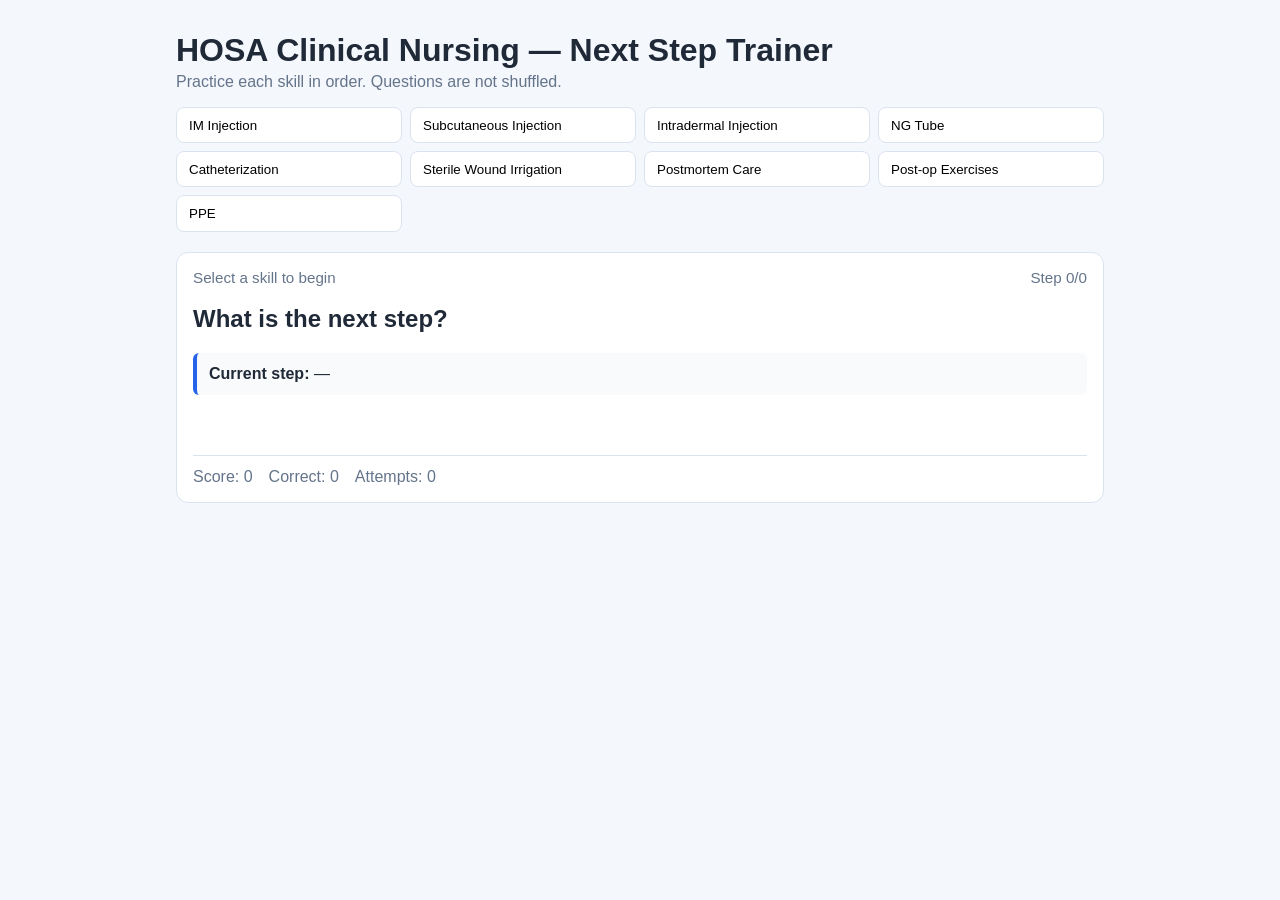
==== hosa-kahoot/index.html @ 4270d152 "Add HOSA clinical nursing Kahoot-style web app" ====
<!doctype html>
<html lang="en">
<head>
  <meta charset="UTF-8" />
  <meta name="viewport" content="width=device-width, initial-scale=1.0" />
  <title>HOSA Clinical Nursing Next Step Trainer</title>
  <link rel="stylesheet" href="./styles.css" />
</head>
<body>
  <main class="app">
    <header>
      <h1>HOSA Clinical Nursing — Next Step Trainer</h1>
      <p>Practice each skill in order. Questions are not shuffled.</p>
    </header>

    <section class="skills" id="skills"></section>

    <section class="quiz-card" id="quizCard">
      <div class="meta">
        <span id="skillName">Select a skill to begin</span>
        <span id="progress">Step 0/0</span>
      </div>

      <h2>What is the next step?</h2>
      <p class="current-step"><strong>Current step:</strong> <span id="currentStep">—</span></p>

      <div class="choices" id="choices"></div>

      <p id="feedback" class="feedback" aria-live="polite"></p>

      <footer class="scoreboard">
        <div>Score: <span id="score">0</span></div>
        <div>Correct: <span id="correctCount">0</span></div>
        <div>Attempts: <span id="attempts">0</span></div>
      </footer>
    </section>
  </main>

  <script src="./script.js"></script>
</body>
</html>
---- hosa-kahoot/styles.css ----
:root {
  --bg: #f4f7fb;
  --card: #ffffff;
  --text: #1f2937;
  --muted: #64748b;
  --accent: #2563eb;
  --good: #15803d;
  --bad: #b91c1c;
  --border: #dbe3ef;
}

* { box-sizing: border-box; }

body {
  margin: 0;
  font-family: Arial, Helvetica, sans-serif;
  color: var(--text);
  background: var(--bg);
}

.app {
  max-width: 960px;
  margin: 2rem auto;
  padding: 0 1rem 2rem;
}

h1 { margin-bottom: .25rem; }
header p { margin-top: 0; color: var(--muted); }

.skills {
  display: grid;
  grid-template-columns: repeat(auto-fit, minmax(180px, 1fr));
  gap: .5rem;
  margin: 1rem 0 1.25rem;
}

.skill-btn {
  border: 1px solid var(--border);
  background: var(--card);
  padding: .6rem .75rem;
  border-radius: 8px;
  cursor: pointer;
  text-align: left;
}

.skill-btn.active {
  border-color: var(--accent);
  background: #eff6ff;
  color: #1d4ed8;
  font-weight: 700;
}

.quiz-card {
  background: var(--card);
  border: 1px solid var(--border);
  border-radius: 12px;
  padding: 1rem;
}

.meta {
  display: flex;
  justify-content: space-between;
  color: var(--muted);
  font-size: .95rem;
}

.current-step {
  background: #f8fafc;
  border-left: 4px solid var(--accent);
  padding: .75rem;
  border-radius: 6px;
}

.choices {
  display: grid;
  gap: .5rem;
}

.choice {
  width: 100%;
  text-align: left;
  border: 1px solid var(--border);
  padding: .7rem;
  border-radius: 8px;
  background: #fff;
  cursor: pointer;
}

.choice:hover { border-color: var(--accent); }

.feedback {
  min-height: 1.25rem;
  margin: .75rem 0;
  font-weight: 700;
}

.feedback.good { color: var(--good); }
.feedback.bad { color: var(--bad); }

.scoreboard {
  display: flex;
  gap: 1rem;
  flex-wrap: wrap;
  color: var(--muted);
  border-top: 1px solid var(--border);
  padding-top: .75rem;
}
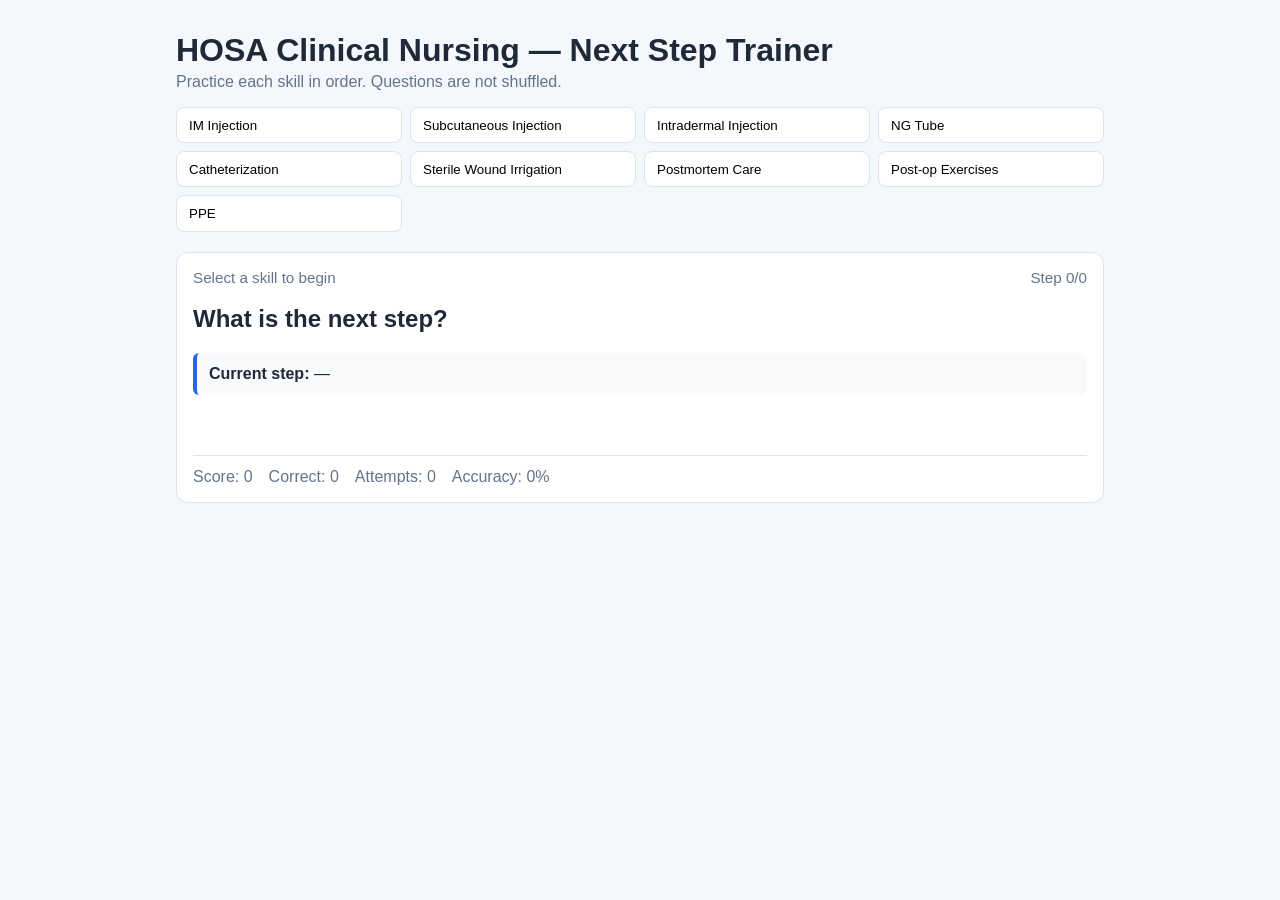
==== commit 80979f1f: "Use exact HOSA step text and first-try accuracy scoring" ====
--- a/hosa-kahoot/index.html
+++ b/hosa-kahoot/index.html
@@ -4,7 +4,7 @@
   <meta charset="UTF-8" />
   <meta name="viewport" content="width=device-width, initial-scale=1.0" />
   <title>HOSA Clinical Nursing Next Step Trainer</title>
-  <link rel="stylesheet" href="./styles.css" />
+  <link rel="stylesheet" href="/hosa-kahoot/styles.css" />
 </head>
 <body>
   <main class="app">
@@ -32,10 +32,11 @@
         <div>Score: <span id="score">0</span></div>
         <div>Correct: <span id="correctCount">0</span></div>
         <div>Attempts: <span id="attempts">0</span></div>
+        <div>Accuracy: <span id="accuracy">0%</span></div>
       </footer>
     </section>
   </main>
 
-  <script src="./script.js"></script>
+  <script src="/hosa-kahoot/script.js"></script>
 </body>
 </html>
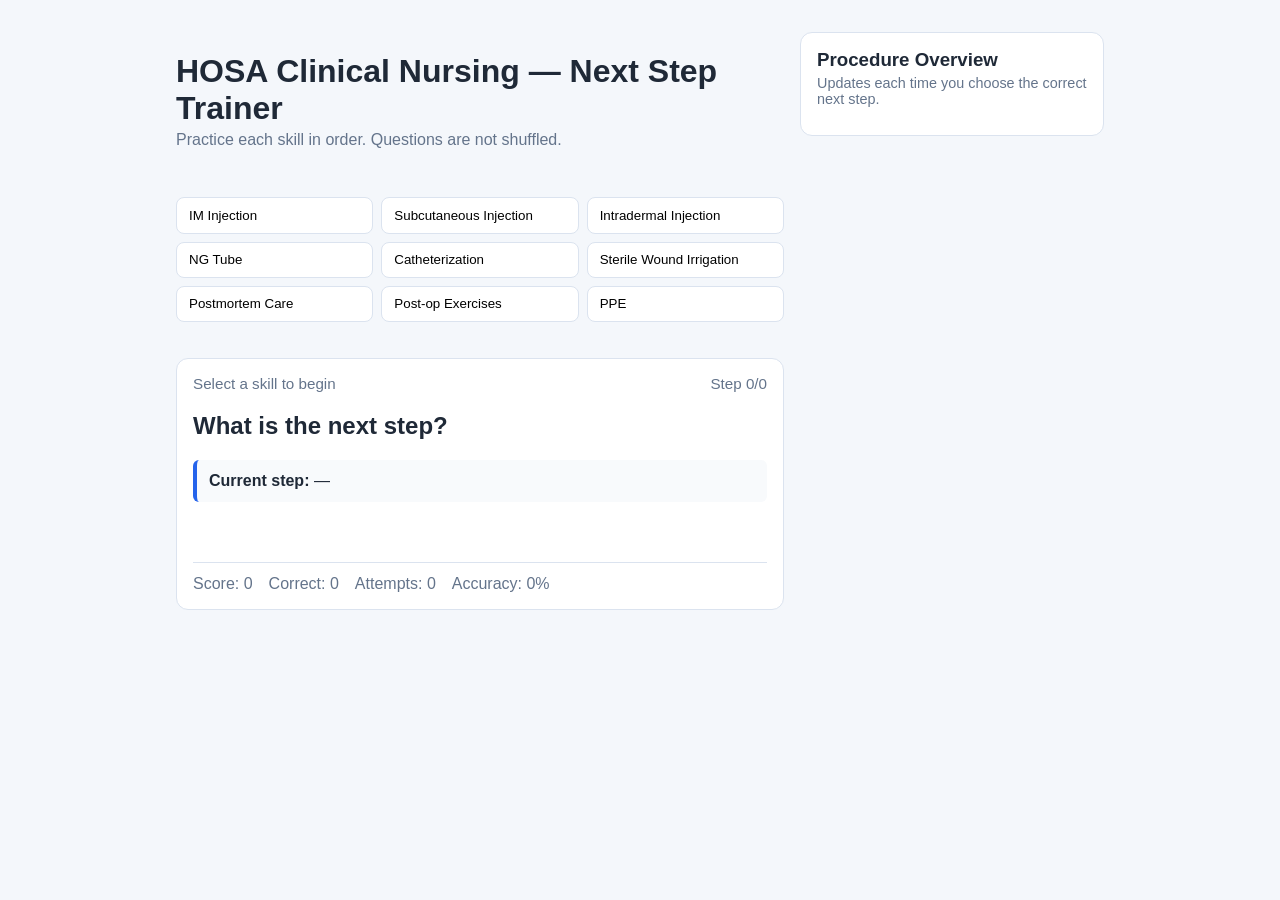
==== commit 3e81b590: "Add right-side numbered procedure overview with sub-letter details" ====
--- a/hosa-kahoot/index.html
+++ b/hosa-kahoot/index.html
@@ -35,6 +35,12 @@
         <div>Accuracy: <span id="accuracy">0%</span></div>
       </footer>
     </section>
+
+    <aside class="overview-card" id="overviewCard">
+      <h3>Procedure Overview</h3>
+      <p class="overview-note">Updates each time you choose the correct next step.</p>
+      <ol id="overviewList" class="overview-list"></ol>
+    </aside>
   </main>
 
   <script src="/hosa-kahoot/script.js"></script>
--- a/hosa-kahoot/styles.css
+++ b/hosa-kahoot/styles.css
@@ -105,3 +105,59 @@
   border-top: 1px solid var(--border);
   padding-top: .75rem;
 }
+
+@media (min-width: 980px) {
+  .app {
+    display: grid;
+    grid-template-columns: minmax(0, 2fr) minmax(260px, 1fr);
+    gap: 1rem;
+    align-items: start;
+  }
+
+  .app > header,
+  .app > .skills,
+  .app > .quiz-card {
+    grid-column: 1;
+  }
+
+  .app > .overview-card {
+    grid-column: 2;
+    grid-row: 1 / span 3;
+    position: sticky;
+    top: 1rem;
+  }
+}
+
+.overview-card {
+  background: var(--card);
+  border: 1px solid var(--border);
+  border-radius: 12px;
+  padding: 1rem;
+}
+
+.overview-card h3 {
+  margin: 0 0 .25rem;
+}
+
+.overview-note {
+  margin: 0 0 .75rem;
+  color: var(--muted);
+  font-size: .9rem;
+}
+
+.overview-list {
+  margin: 0;
+  padding-left: 1.2rem;
+  max-height: 70vh;
+  overflow: auto;
+}
+
+.overview-list > li {
+  margin-bottom: .65rem;
+}
+
+.substeps {
+  margin: .35rem 0 0;
+  padding-left: 1rem;
+  color: var(--muted);
+}
